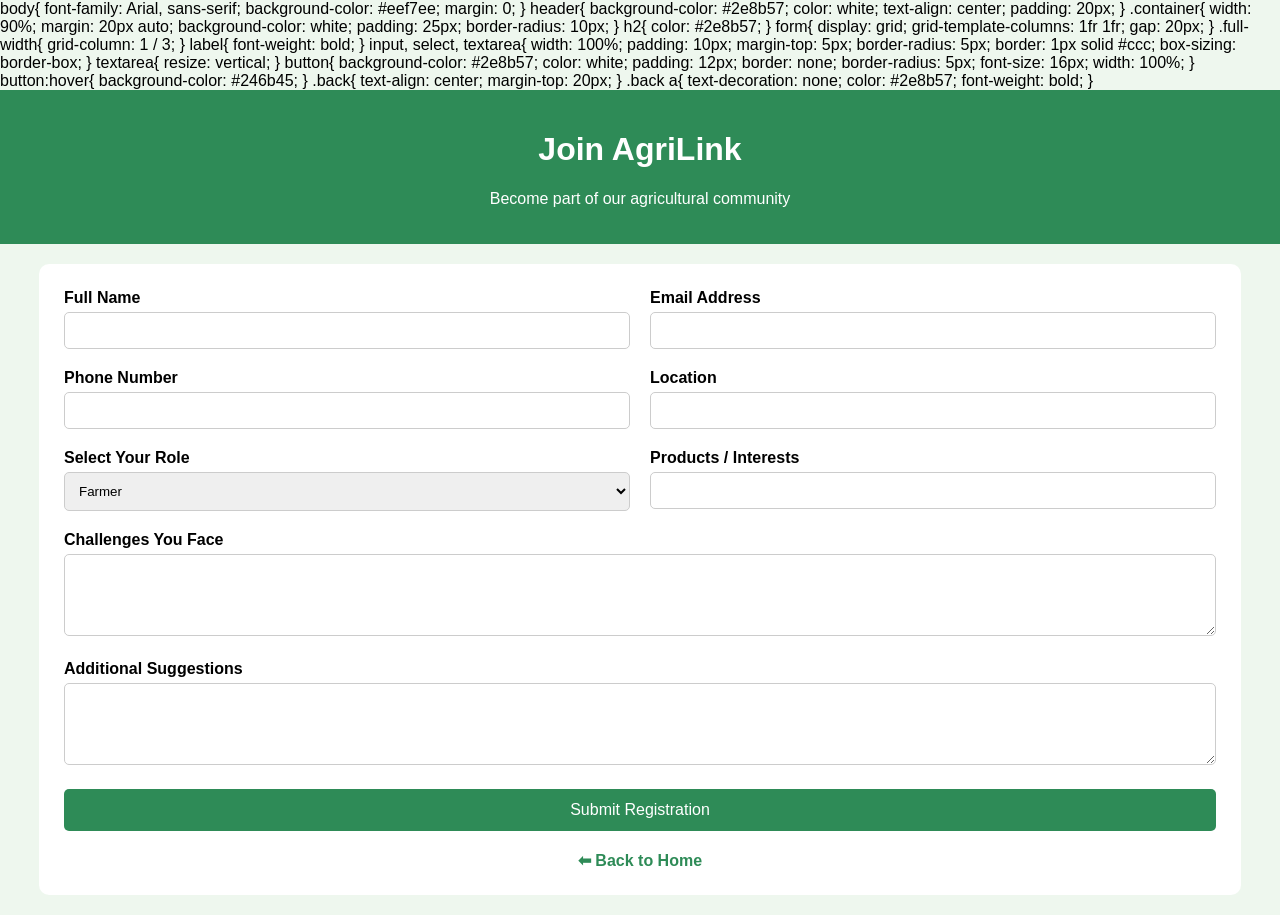
==== agrilink.html/form.html @ 3e9c3069 "First commit" ====
<!DOCTYPE html>
<html>
<head>
    <title>AgriLink - Join Us</title>
      <link rel="stylesheet" href="form.css">

        body{
            font-family: Arial, sans-serif;
            background-color: #eef7ee;
            margin: 0;
        }

        header{
            background-color: #2e8b57;
            color: white;
            text-align: center;
            padding: 20px;
        }

        .container{
            width: 90%;
            margin: 20px auto;
            background-color: white;
            padding: 25px;
            border-radius: 10px;
        }

        h2{
            color: #2e8b57;
        }

        form{
            display: grid;
            grid-template-columns: 1fr 1fr;
            gap: 20px;
        }

        .full-width{
            grid-column: 1 / 3;
        }

        label{
            font-weight: bold;
        }

        input, select, textarea{
            width: 100%;
            padding: 10px;
            margin-top: 5px;
            border-radius: 5px;
            border: 1px solid #ccc;
            box-sizing: border-box;
        }

        textarea{
            resize: vertical;
        }

        button{
            background-color: #2e8b57;
            color: white;
            padding: 12px;
            border: none;
            border-radius: 5px;
            font-size: 16px;
            width: 100%;
        }

        button:hover{
            background-color: #246b45;
        }

        .back{
            text-align: center;
            margin-top: 20px;
        }

        .back a{
            text-decoration: none;
            color: #2e8b57;
            font-weight: bold;
        }

    </style>

</head>

<body>

<header>
    <h1> Join AgriLink</h1>
    <p>Become part of our agricultural community</p>
</header>

<div class="container">

<form>

<div>
<label>Full Name</label>
<input type="text" required>
</div>

<div>
<label>Email Address</label>
<input type="email" required>
</div>

<div>
<label>Phone Number</label>
<input type="text">
</div>

<div>
<label>Location</label>
<input type="text">
</div>

<div>
<label>Select Your Role</label>
<select>
    <option>Farmer</option>
    <option>Buyer</option>
    <option>Retailer / Vendor</option>
    <option>Partner Organization</option>
</select>
</div>

<div>
<label>Products / Interests</label>
<input type="text">
</div>

<div class="full-width">
<label>Challenges You Face</label>
<textarea rows="4"></textarea>
</div>

<div class="full-width">
<label>Additional Suggestions</label>
<textarea rows="4"></textarea>
</div>

<div class="full-width">
<button type="submit">Submit Registration</button>
</div>

</form>

<div class="back">
    <a href="index.html">⬅ Back to Home</a>
</div>

</div>

</body>
</html>
---- agrilink.html/form.css ----
body{
            font-family: Arial, sans-serif;
            background-color: #eef7ee;
            margin: 0;
        }

        header{
            background-color: #2e8b57;
            color: white;
            text-align: center;
            padding: 20px;
        }

        .container{
            width: 90%;
            margin: 20px auto;
            background-color: white;
            padding: 25px;
            border-radius: 10px;
        }

        h2{
            color: #2e8b57;
        }

        form{
            display: grid;
            grid-template-columns: 1fr 1fr;
            gap: 20px;
        }

        .full-width{
            grid-column: 1 / 3;
        }

        label{
            font-weight: bold;
        }

        input, select, textarea{
            width: 100%;
            padding: 10px;
            margin-top: 5px;
            border-radius: 5px;
            border: 1px solid #ccc;
            box-sizing: border-box;
        }

        textarea{
            resize: vertical;
        }

        button{
            background-color: #2e8b57;
            color: white;
            padding: 12px;
            border: none;
            border-radius: 5px;
            font-size: 16px;
            width: 100%;
        }

        button:hover{
            background-color: #246b45;
        }

        .back{
            text-align: center;
            margin-top: 20px;
        }

        .back a{
            text-decoration: none;
            color: #2e8b57;
            font-weight: bold;
        }
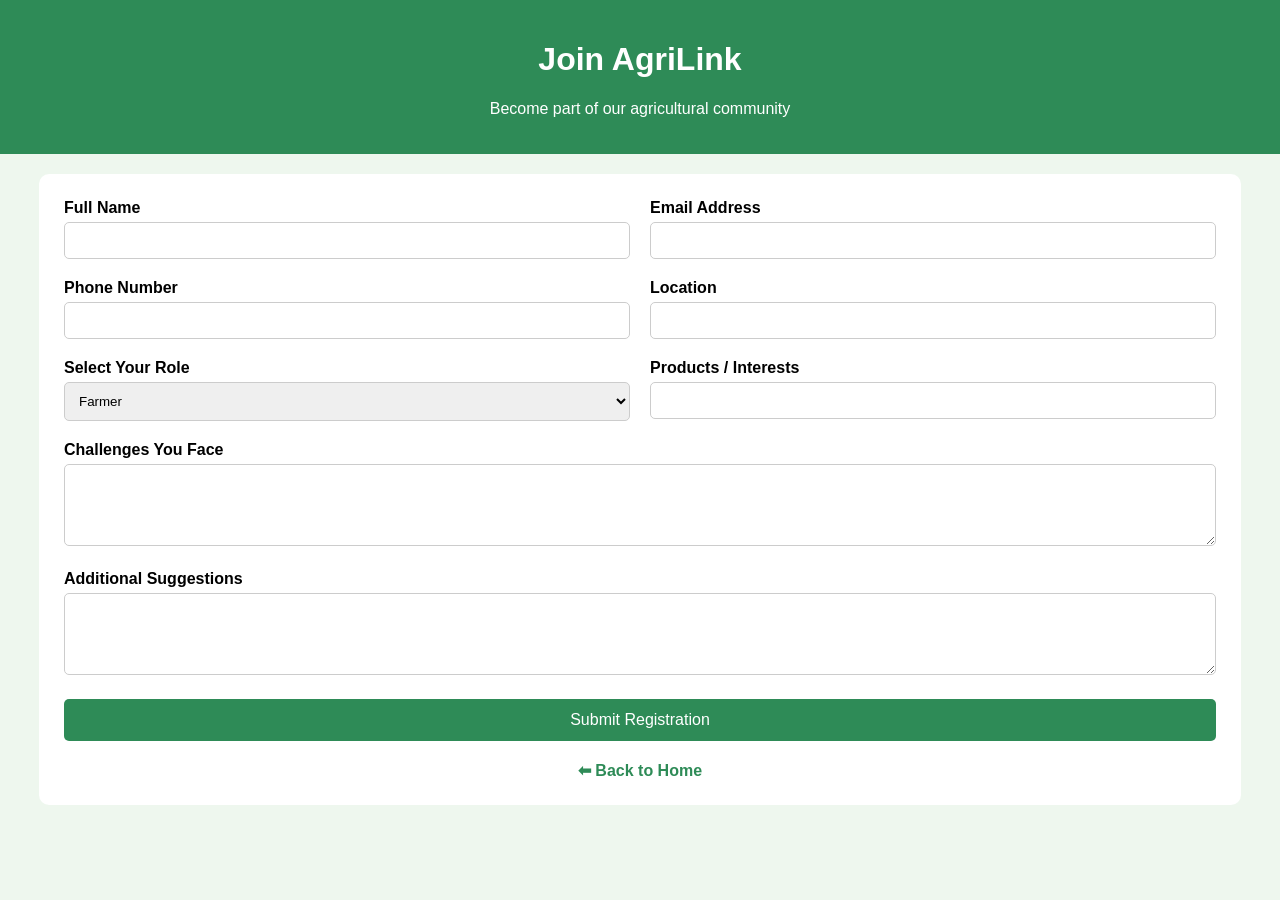
==== commit be9b008f: "updated form.html" ====
--- a/agrilink.html/form.html
+++ b/agrilink.html/form.html
@@ -4,84 +4,7 @@
     <title>AgriLink - Join Us</title>
       <link rel="stylesheet" href="form.css">
 
-        body{
-            font-family: Arial, sans-serif;
-            background-color: #eef7ee;
-            margin: 0;
-        }
-
-        header{
-            background-color: #2e8b57;
-            color: white;
-            text-align: center;
-            padding: 20px;
-        }
-
-        .container{
-            width: 90%;
-            margin: 20px auto;
-            background-color: white;
-            padding: 25px;
-            border-radius: 10px;
-        }
-
-        h2{
-            color: #2e8b57;
-        }
-
-        form{
-            display: grid;
-            grid-template-columns: 1fr 1fr;
-            gap: 20px;
-        }
-
-        .full-width{
-            grid-column: 1 / 3;
-        }
-
-        label{
-            font-weight: bold;
-        }
-
-        input, select, textarea{
-            width: 100%;
-            padding: 10px;
-            margin-top: 5px;
-            border-radius: 5px;
-            border: 1px solid #ccc;
-            box-sizing: border-box;
-        }
-
-        textarea{
-            resize: vertical;
-        }
-
-        button{
-            background-color: #2e8b57;
-            color: white;
-            padding: 12px;
-            border: none;
-            border-radius: 5px;
-            font-size: 16px;
-            width: 100%;
-        }
-
-        button:hover{
-            background-color: #246b45;
-        }
-
-        .back{
-            text-align: center;
-            margin-top: 20px;
-        }
-
-        .back a{
-            text-decoration: none;
-            color: #2e8b57;
-            font-weight: bold;
-        }
-
-    </style>
+        
 
 </head>
 
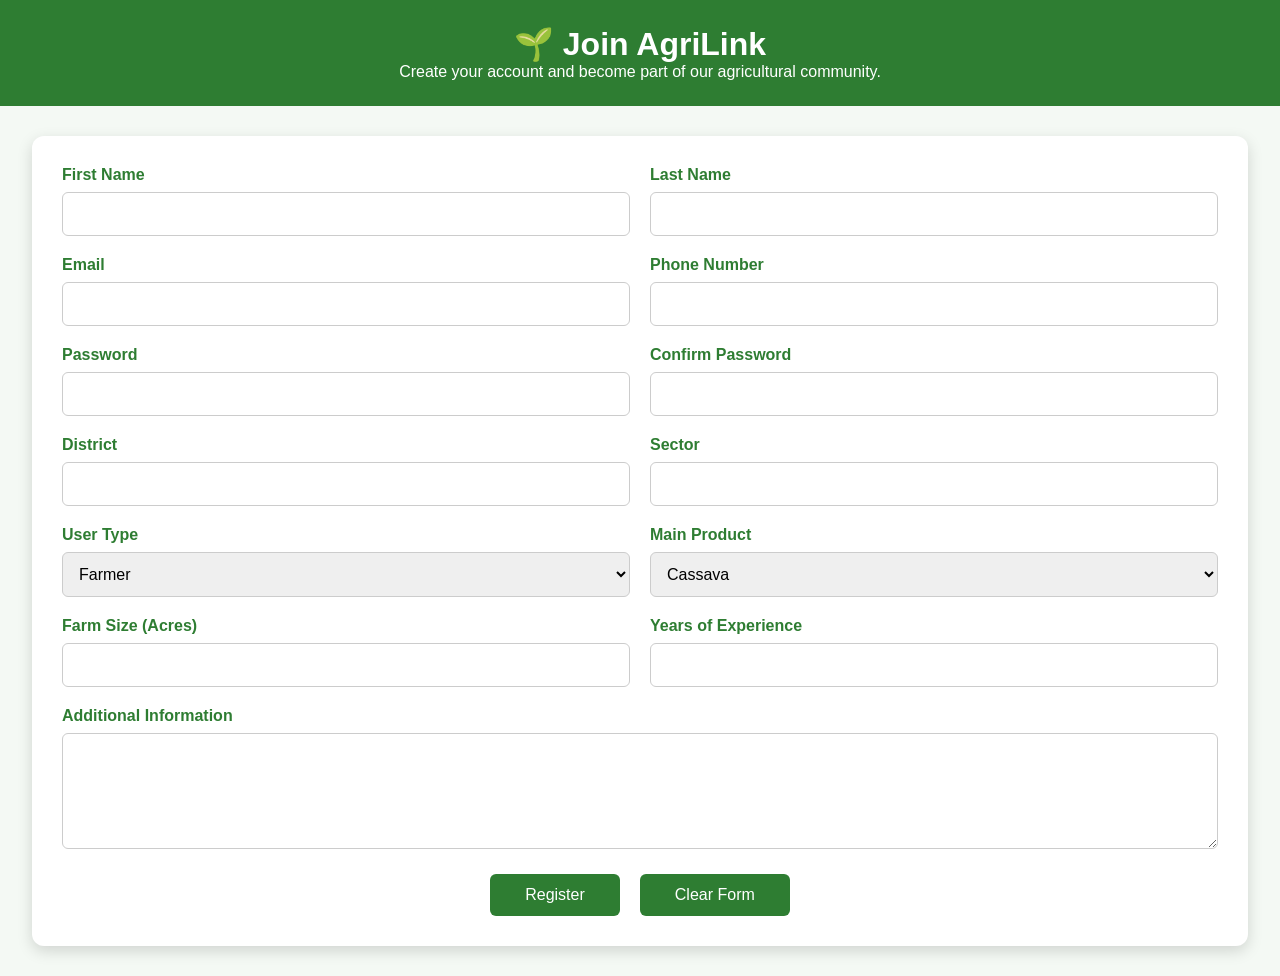
==== commit b336b6bd: "Replace old project with new project" ====
--- a/agrilink.html/form.html
+++ b/agrilink.html/form.html
@@ -1,78 +1,112 @@
 <!DOCTYPE html>
-<html>
+<html lang="en">
+
 <head>
-    <title>AgriLink - Join Us</title>
-      <link rel="stylesheet" href="form.css">
-
-        
-
+    <meta charset="UTF-8">
+    <meta name="viewport" content="width=device-width, initial-scale=1.0">
+    <title>Join AgriLink</title>
+    <link rel="stylesheet" href="form.css">
 </head>
 
 <body>
 
 <header>
-    <h1> Join AgriLink</h1>
-    <p>Become part of our agricultural community</p>
+    <h1>🌱 Join AgriLink</h1>
+    <p>Create your account and become part of our agricultural community.</p>
 </header>
 
-<div class="container">
+<div class="form-container">
 
 <form>
 
-<div>
-<label>Full Name</label>
-<input type="text" required>
-</div>
+    <div class="grid">
 
-<div>
-<label>Email Address</label>
-<input type="email" required>
-</div>
+        <div class="field">
+            <label>First Name</label>
+            <input type="text" required>
+        </div>
 
-<div>
-<label>Phone Number</label>
-<input type="text">
-</div>
+        <div class="field">
+            <label>Last Name</label>
+            <input type="text" required>
+        </div>
 
-<div>
-<label>Location</label>
-<input type="text">
-</div>
+        <div class="field">
+            <label>Email</label>
+            <input type="email" required>
+        </div>
 
-<div>
-<label>Select Your Role</label>
-<select>
-    <option>Farmer</option>
-    <option>Buyer</option>
-    <option>Retailer / Vendor</option>
-    <option>Partner Organization</option>
-</select>
-</div>
+        <div class="field">
+            <label>Phone Number</label>
+            <input type="tel" required>
+        </div>
 
-<div>
-<label>Products / Interests</label>
-<input type="text">
-</div>
+        <div class="field">
+            <label>Password</label>
+            <input type="password" required>
+        </div>
 
-<div class="full-width">
-<label>Challenges You Face</label>
-<textarea rows="4"></textarea>
-</div>
+        <div class="field">
+            <label>Confirm Password</label>
+            <input type="password" required>
+        </div>
 
-<div class="full-width">
-<label>Additional Suggestions</label>
-<textarea rows="4"></textarea>
-</div>
+        <div class="field">
+            <label>District</label>
+            <input type="text">
+        </div>
 
-<div class="full-width">
-<button type="submit">Submit Registration</button>
-</div>
+        <div class="field">
+            <label>Sector</label>
+            <input type="text">
+        </div>
+
+        <div class="field">
+            <label>User Type</label>
+            <select>
+                <option>Farmer</option>
+                <option>Buyer</option>
+                <option>Retailer</option>
+                <option>Vendor</option>
+                <option>Transport Partner</option>
+            </select>
+        </div>
+
+        <div class="field">
+            <label>Main Product</label>
+            <select>
+                <option>Cassava</option>
+                <option>Beans</option>
+                <option>Maize</option>
+                <option>Irish Potatoes</option>
+                <option>Tomatoes</option>
+                <option>Bananas</option>
+            </select>
+        </div>
+
+        <div class="field">
+            <label>Farm Size (Acres)</label>
+            <input type="number">
+        </div>
+
+        <div class="field">
+            <label>Years of Experience</label>
+            <input type="number">
+        </div>
+
+    </div>
+
+    <div class="field full">
+        <label>Additional Information</label>
+        <textarea rows="5"></textarea>
+    </div>
+
+    <div class="buttons">
+        <button type="submit">Register</button>
+        <button type="reset">Clear Form</button>
+    </div>
 
 </form>
-
-<div class="back">
-    <a href="index.html">⬅ Back to Home</a>
-</div>
 
 </div>
 
--- a/agrilink.html/form.css
+++ b/agrilink.html/form.css
@@ -1,76 +1,97 @@
+*{
+    margin:0;
+    padding:0;
+    box-sizing:border-box;
+    font-family:Arial, Helvetica, sans-serif;
+}
+
 body{
-            font-family: Arial, sans-serif;
-            background-color: #eef7ee;
-            margin: 0;
-        }
+    background:#f4f9f4;
+}
 
-        header{
-            background-color: #2e8b57;
-            color: white;
-            text-align: center;
-            padding: 20px;
-        }
+header{
+    background:#2E7D32;
+    color:white;
+    text-align:center;
+    padding:25px;
+}
 
-        .container{
-            width: 90%;
-            margin: 20px auto;
-            background-color: white;
-            padding: 25px;
-            border-radius: 10px;
-        }
+.form-container{
+    width:95%;
+    max-width:1400px;
+    margin:30px auto;
+    background:white;
+    padding:30px;
+    border-radius:12px;
+    box-shadow:0 5px 15px rgba(0,0,0,.15);
+}
 
-        h2{
-            color: #2e8b57;
-        }
+.grid{
+    display:grid;
+    grid-template-columns:repeat(2,1fr);
+    gap:20px;
+}
 
-        form{
-            display: grid;
-            grid-template-columns: 1fr 1fr;
-            gap: 20px;
-        }
+.field{
+    display:flex;
+    flex-direction:column;
+}
 
-        .full-width{
-            grid-column: 1 / 3;
-        }
+label{
+    font-weight:bold;
+    margin-bottom:8px;
+    color:#2E7D32;
+}
 
-        label{
-            font-weight: bold;
-        }
+input,
+select,
+textarea{
+    padding:12px;
+    border:1px solid #ccc;
+    border-radius:6px;
+    font-size:16px;
+}
 
-        input, select, textarea{
-            width: 100%;
-            padding: 10px;
-            margin-top: 5px;
-            border-radius: 5px;
-            border: 1px solid #ccc;
-            box-sizing: border-box;
-        }
+input:focus,
+select:focus,
+textarea:focus{
+    outline:none;
+    border-color:#2E7D32;
+}
 
-        textarea{
-            resize: vertical;
-        }
+.full{
+    margin-top:20px;
+}
 
-        button{
-            background-color: #2e8b57;
-            color: white;
-            padding: 12px;
-            border: none;
-            border-radius: 5px;
-            font-size: 16px;
-            width: 100%;
-        }
+textarea{
+    width:100%;
+    resize:vertical;
+}
 
-        button:hover{
-            background-color: #246b45;
-        }
+.buttons{
+    display:flex;
+    justify-content:center;
+    gap:20px;
+    margin-top:25px;
+}
 
-        .back{
-            text-align: center;
-            margin-top: 20px;
-        }
+button{
+    padding:12px 35px;
+    border:none;
+    border-radius:6px;
+    background:#2E7D32;
+    color:white;
+    font-size:16px;
+    cursor:pointer;
+    transition:.3s;
+}
 
-        .back a{
-            text-decoration: none;
-            color: #2e8b57;
-            font-weight: bold;
-        }
+button:hover{
+    background:#1B5E20;
+}
+
+@media(max-width:768px){
+    .grid{
+        grid-template-columns:1fr;
+    }
+}
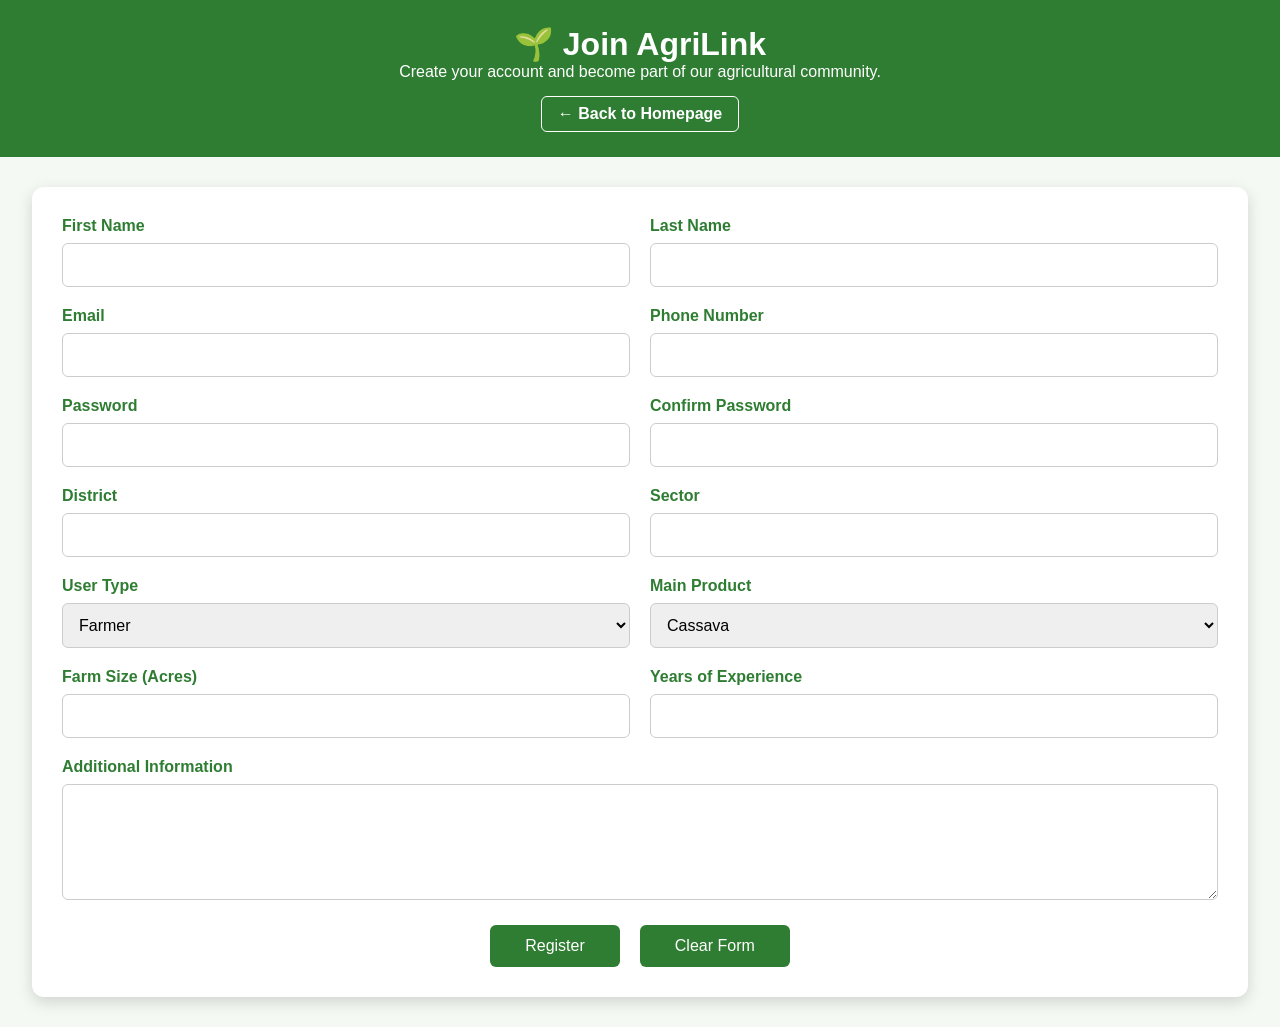
==== commit 9b86177b: "Replace old files with updated versions" ====
--- a/agrilink.html/form.html
+++ b/agrilink.html/form.html
@@ -6,6 +6,23 @@
     <meta name="viewport" content="width=device-width, initial-scale=1.0">
     <title>Join AgriLink</title>
     <link rel="stylesheet" href="form.css">
+    <style>
+        .back-home{
+            display:inline-block;
+            margin-top:15px;
+            color:white;
+            text-decoration:none;
+            font-weight:bold;
+            border:1px solid white;
+            padding:8px 16px;
+            border-radius:6px;
+            transition:.3s;
+        }
+        .back-home:hover{
+            background:white;
+            color:#2E7D32;
+        }
+    </style>
 </head>
 
 <body>
@@ -13,11 +30,12 @@
 <header>
     <h1>🌱 Join AgriLink</h1>
     <p>Create your account and become part of our agricultural community.</p>
+    <a href="index.html" class="back-home">← Back to Homepage</a>
 </header>
 
 <div class="form-container">
 
-<form>
+<form id="joinForm">
 
     <div class="grid">
 
@@ -110,5 +128,7 @@
 
 </div>
 
+<script src="script.js"></script>
+
 </body>
 </html>
